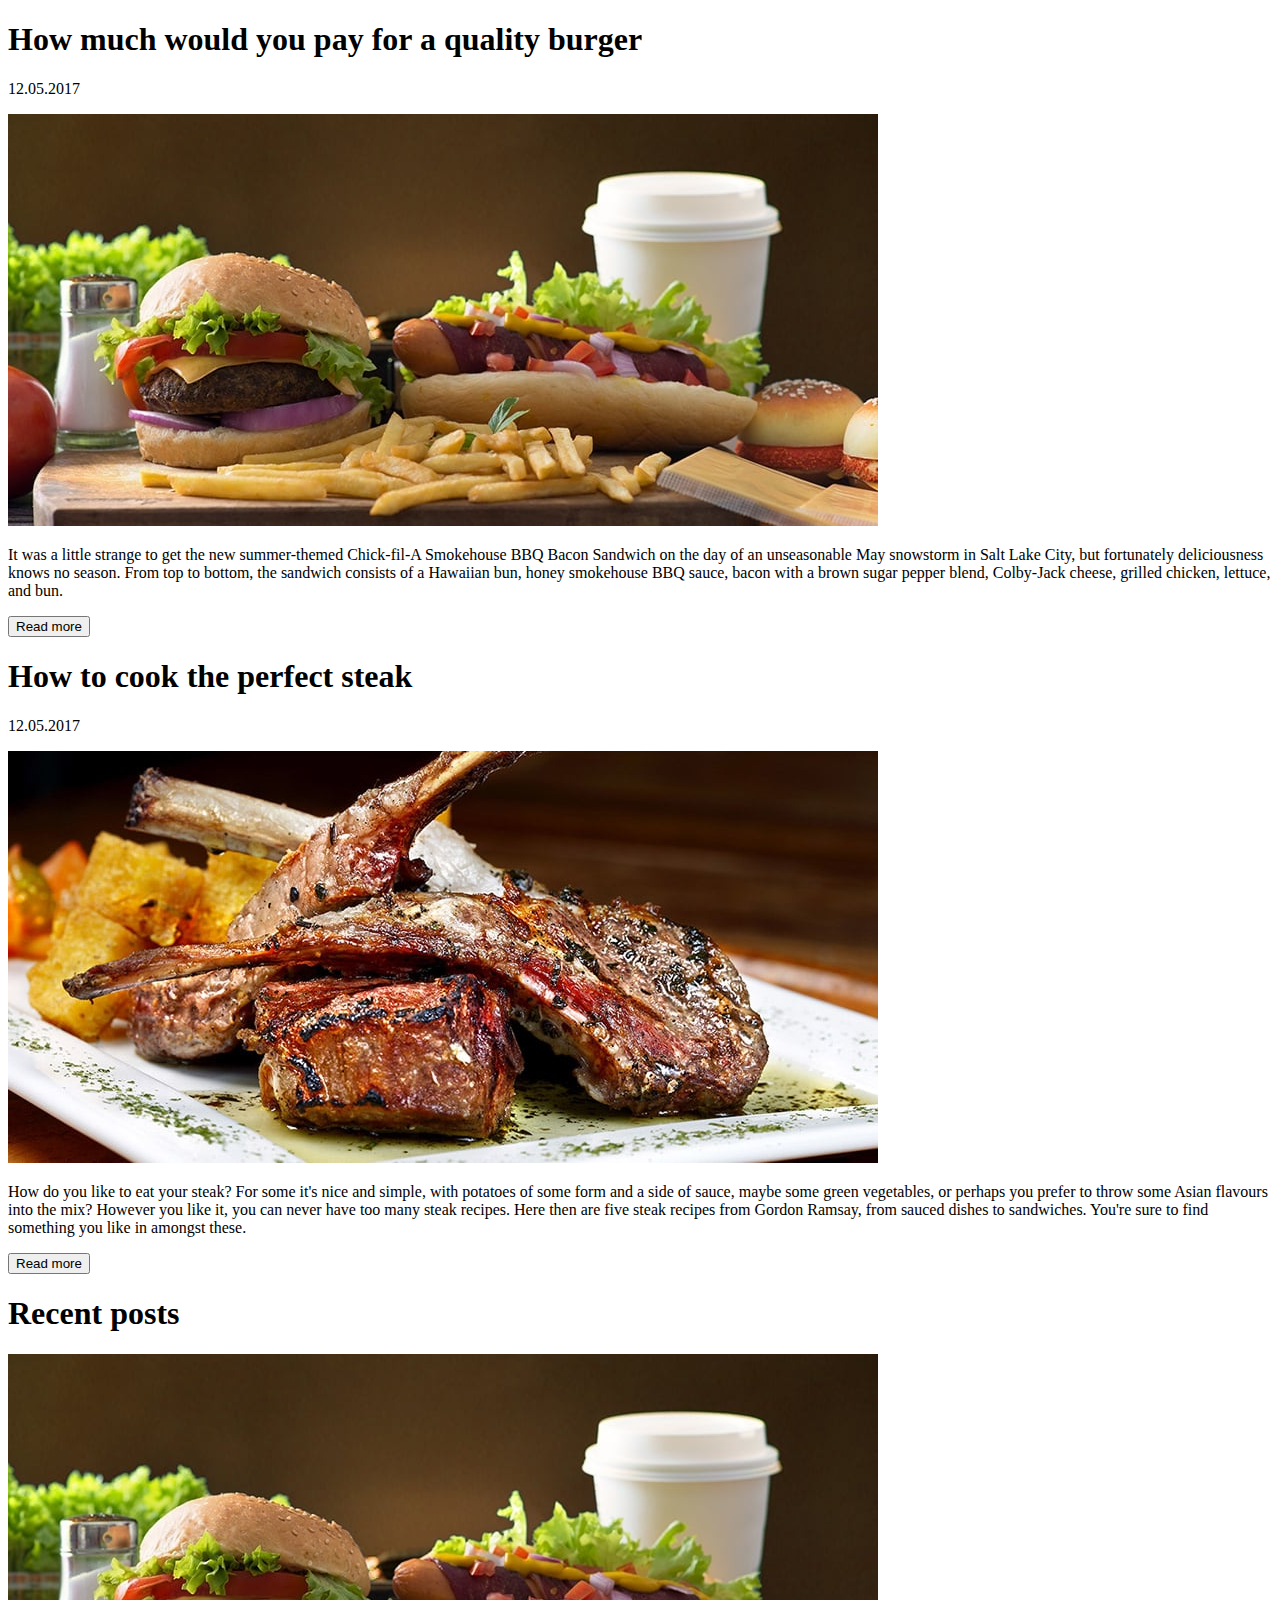
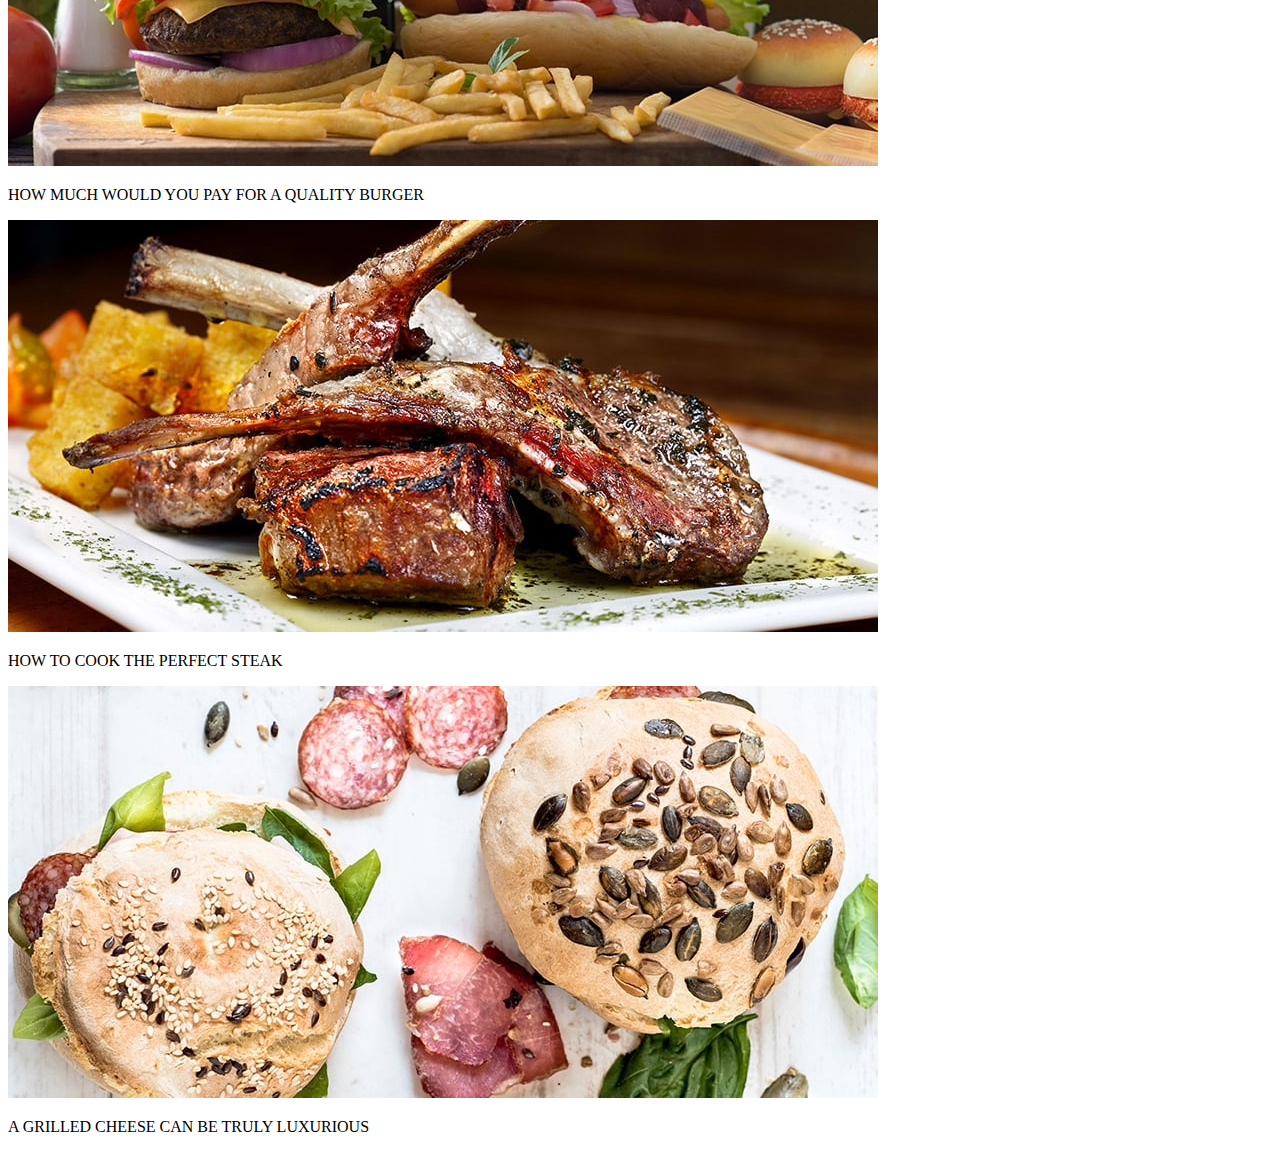
==== index.html @ afa576f8 "Add files via upload" ====
<!DOCTYPE html>
<html lang="en">
<head>
    <meta charset="UTF-8">
    <title>Food Page</title>
    <link rel="stylesheet" href="fo
</head>
<body>
<header>
    <h1>Blog</h1>
</header>
<main>
    <div class="content">
        <article>
            <h1>How much would you pay for a quality burger</h1>
            <p class="date">12.05.2017</p>
            <img src="images/image-01.jpg" alt="food"/>
            <p>It was a little strange to get the new summer-themed Chick-fil-A Smokehouse BBQ Bacon Sandwich on the day
                of an unseasonable May snowstorm in Salt Lake City, but fortunately deliciousness knows no season.

                From top to bottom, the sandwich consists of a Hawaiian bun, honey smokehouse BBQ sauce, bacon with a
                brown sugar pepper blend, Colby-Jack cheese, grilled chicken, lettuce, and bun.</p>
            <button>Read more</button>
        </article>
        <article>
            <h1>How to cook the perfect steak</h1>
            <p class="date">12.05.2017</p>
            <img src="images/image-02.jpg" alt="food"/>
            <p>How do you like to eat your steak? For some it's nice and simple, with potatoes of some form and a side
                of sauce, maybe some green vegetables, or perhaps you prefer to throw some Asian flavours into the mix?

                However you like it, you can never have too many steak recipes. Here then are five steak recipes from
                Gordon Ramsay, from sauced dishes to sandwiches. You're sure to find something you like in amongst
                these.</p>
            <button>Read more</button>
        </article>
    </div>
    <aside>
        <h1>Recent posts</h1>
        <img src="images/image-01.jpg" alt="food"/>
        <p>HOW MUCH WOULD YOU PAY FOR A QUALITY BURGER</p>
        <img src="images/image-02.jpg"/>
        <p>HOW TO COOK THE PERFECT STEAK</p>
        <img src="images/image-03.jpg" alt="food"/>
        <p>A GRILLED CHEESE CAN BE TRULY LUXURIOUS</p>
    </aside>
</main>

</body>
</html>
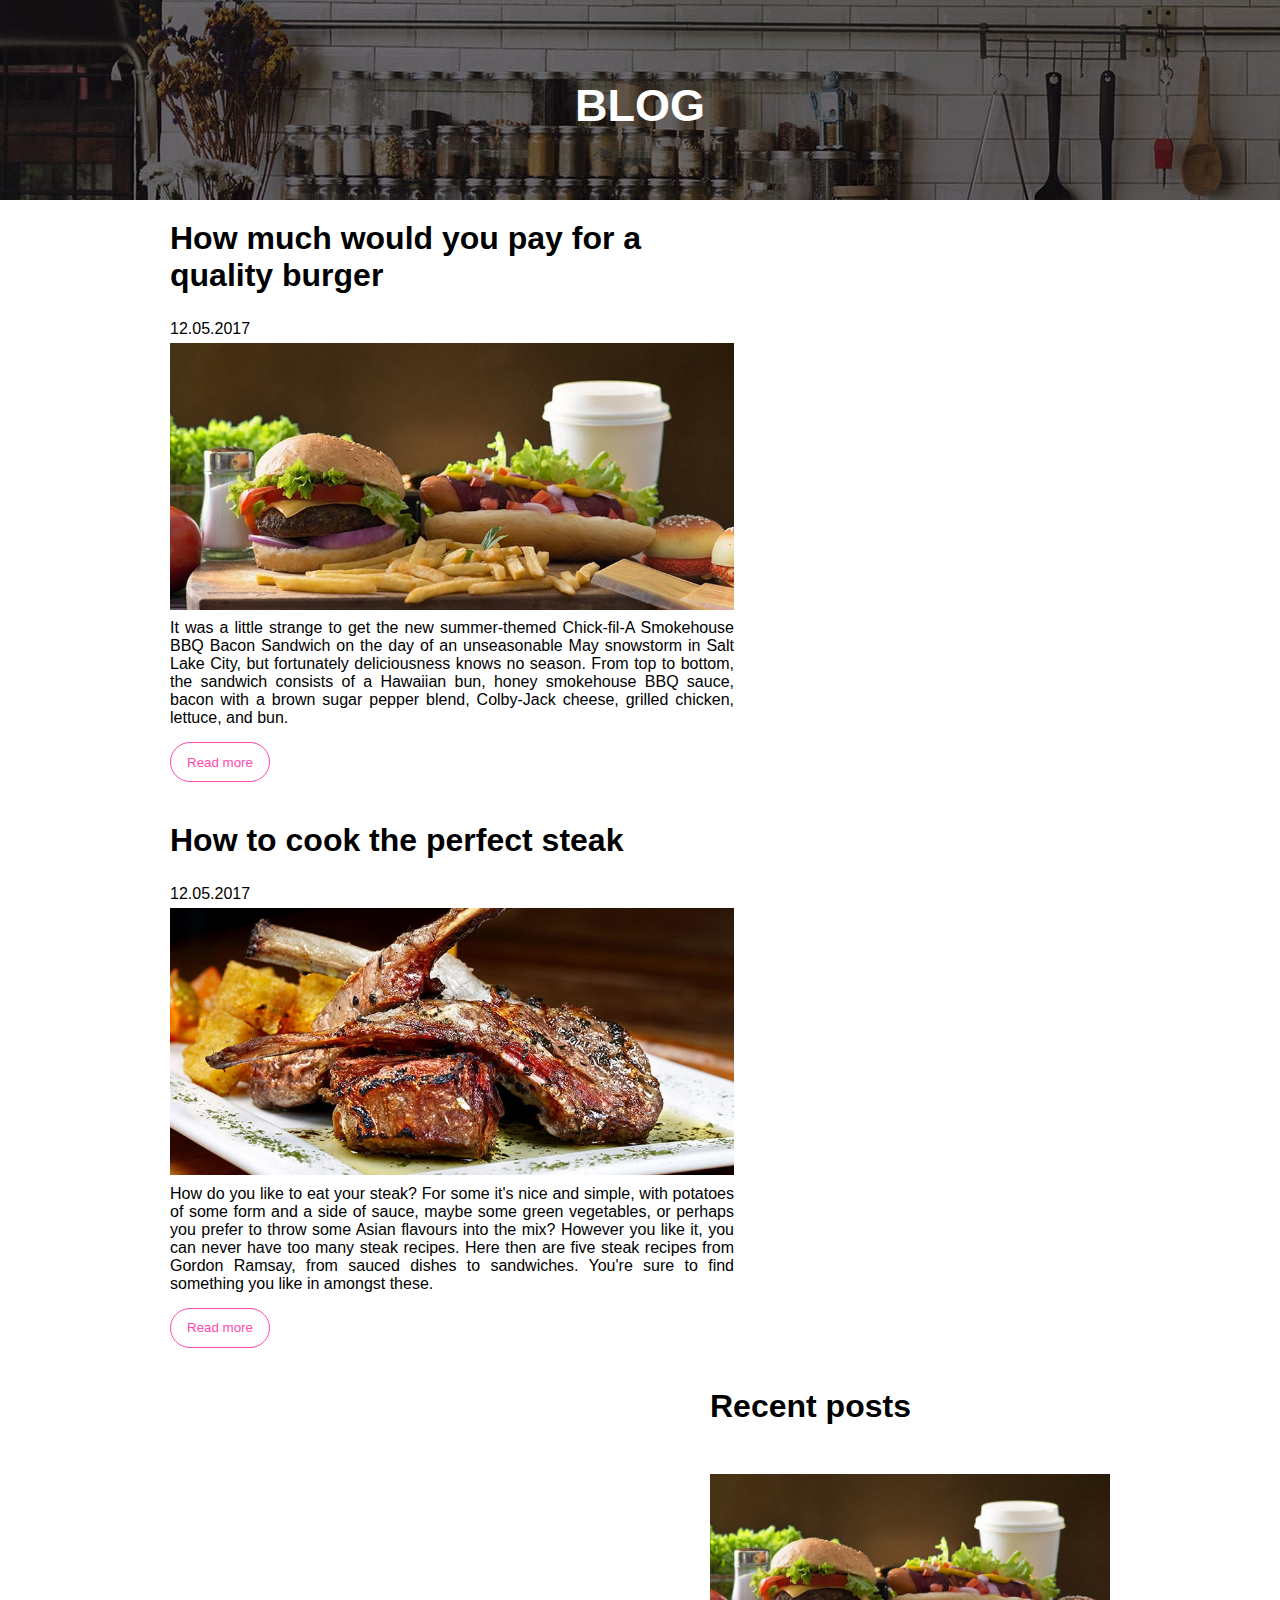
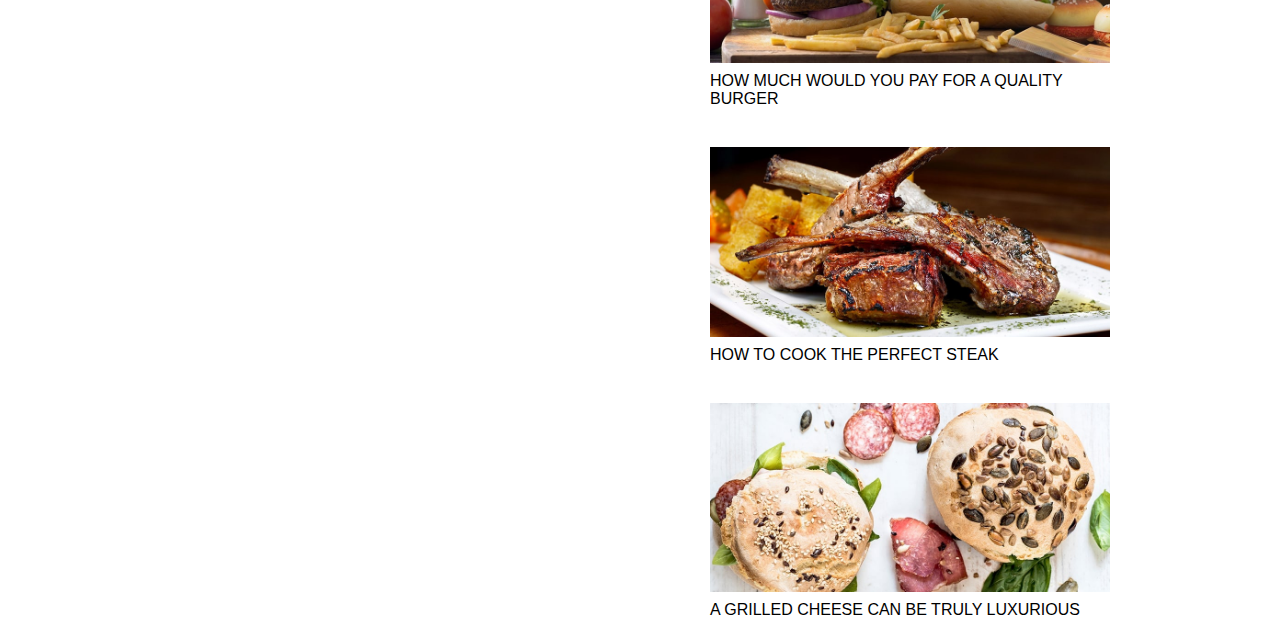
==== commit 2b2b91b4: "Update index.html" ====
--- a/index.html
+++ b/index.html
@@ -3,7 +3,7 @@
 <head>
     <meta charset="UTF-8">
     <title>Food Page</title>
-    <link rel="stylesheet" href="fo
+    <link rel="stylesheet" href="index.css">
 </head>
 <body>
 <header>
@@ -47,4 +47,4 @@
 </main>
 
 </body>
-</html>+</html>
--- a/index.css
+++ b/index.css
@@ -0,0 +1,142 @@
+* {
+    margin: 0;
+    padding: 0;
+}
+
+body {
+    font-family: 'Lato', sans-serif;
+}
+
+header {
+    background: url("images/header.jpg ");
+    height: 200px;
+}
+
+header h1 {
+    text-align: center;
+    color: white;
+    text-transform: uppercase;
+    padding: 80px;
+    font-size: 45px;
+}
+
+main {
+    padding: 20px 170px 0 170px;
+}
+
+div.content {
+    padding-right: 3%;
+    width: 60%;
+    float: left;
+}
+
+div.content img {
+    width: 100%;
+}
+
+h1 {
+    padding-bottom: 20px;
+}
+
+.date {
+    padding-bottom: 5px;
+}
+
+article p {
+    margin-top: 1%;
+    width: 100%;
+    text-align: justify;
+}
+
+button {
+    border: 1.2px solid #ff48ad;
+    color: #ff48ad;
+    background: none;
+    height: 40px;
+    width: 100px;
+    border-radius: 20px;
+    margin: 15px 0 40px 0;
+}
+
+button:hover {
+    cursor: pointer;
+    color: white;
+    background-color: #ff48ad;
+}
+
+aside {
+    float: right;
+    width: 400px;
+}
+
+aside img {
+    margin-top: 29px;
+    width: 100%;
+}
+
+aside p {
+    margin-top: 5px;
+    margin-bottom: 10px;
+    width: 100%;
+
+}
+
+
+
+
+
+
+
+
+
+
+
+
+
+
+
+
+
+
+
+
+
+
+
+
+
+
+
+
+
+
+
+
+
+
+
+
+
+
+
+
+
+
+
+
+
+
+
+
+
+
+
+
+
+
+
+
+
+
+
+
